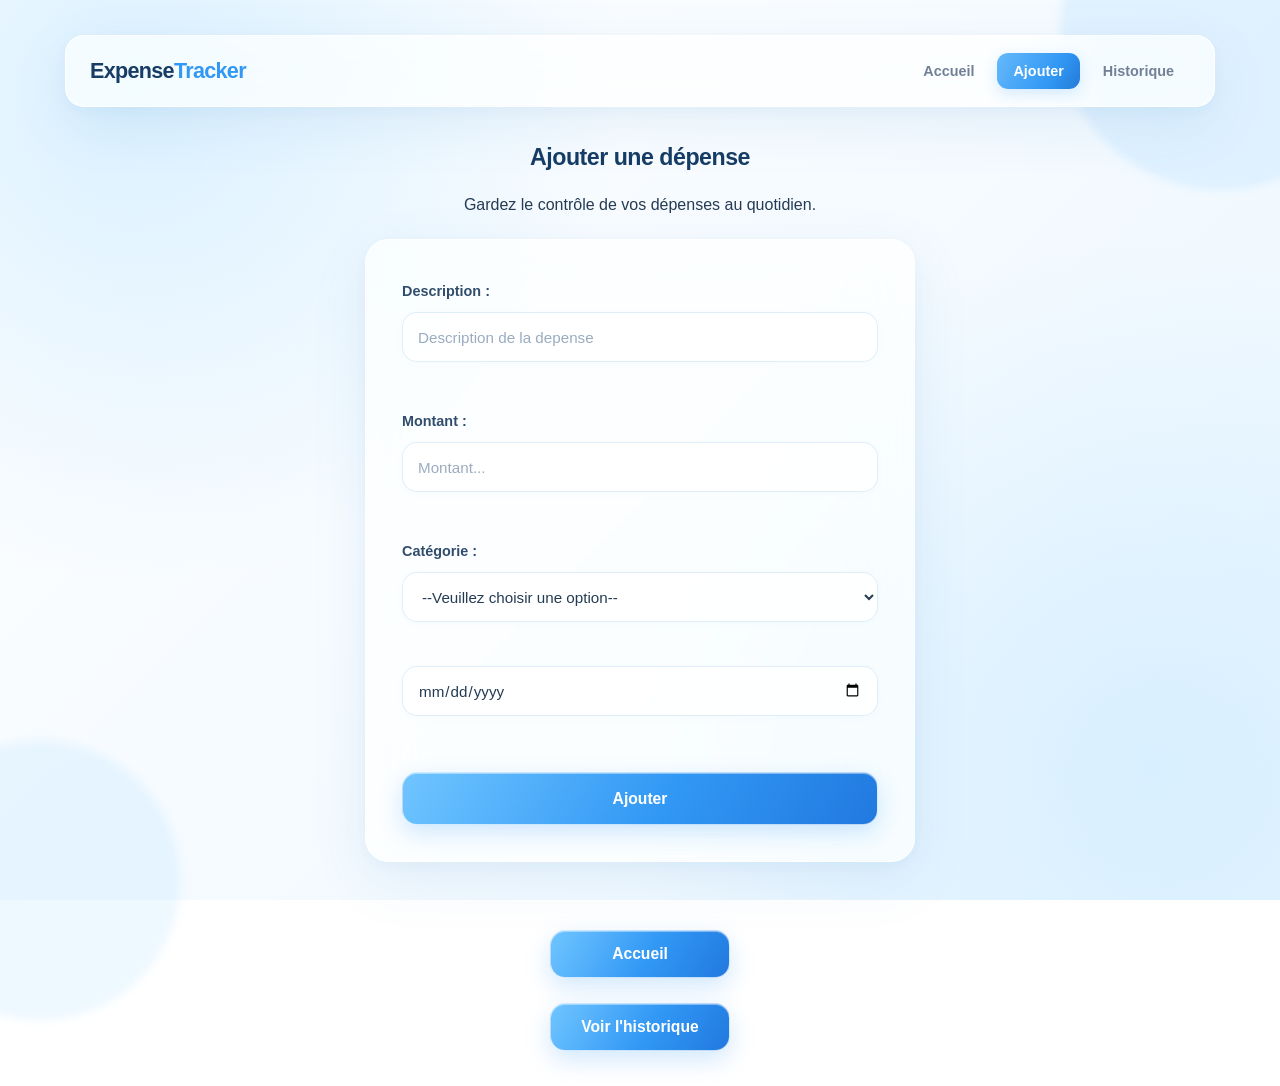
==== view/formulaireDepense.html @ 05aba53c "Initial commit - Expense Tracker" ====
<!DOCTYPE html>
<html lang="fr">
<head>
  <meta charset="UTF-8">
  <meta name="viewport" content="width=device-width, initial-scale=1.0">
  <meta name="description" content="Interface de suivi des dépenses personnelles.">
  <link rel="icon" type="image/svg+xml" href="../expense (1).png">
  <title>Expense Tracker - Formulaire Dépense</title>
  <link rel="stylesheet" href="/styles/style.css">
</head>
<body>
  <nav class="navbar">
    <a href="../view/index.html" class="logo">Expense<span>Tracker</span></a>

    <ul class="nav-links">
        <li><a href="../view/index.html">Accueil</a></li>
        <li><a href="/view/formulaireDepense.html" class="active">Ajouter</a></li>
        <li><a href="/view/historique.html">Historique</a></li>
    </ul>
  </nav>
    <!--Formulaire d'ajout de dépense-->
    <h2>Ajouter une dépense</h2>
  <p>Gardez le contrôle de vos dépenses au quotidien.</p>
    <form id="formulaire">
        <label for="descriptionDepense">Description :</label>
        <input type="text" name="description" id="descriptionDepense" placeholder="Description de la depense" required><br>
        <label for="Montant">Montant :</label>
        <input type="number" name="montant" id="montant" placeholder="Montant..." min="0.01" step="0.01" required><br>

        <label for="categorie">Catégorie : </label>
        <select id="categorie" name="categorie" required>
            <option value="">--Veuillez choisir une option--</option>
            <option value="alimentation">Alimentation</option>
            <option value="loyer">Loyer</option>
            <option value="transport">Transport</option>
            <option value="etude">Etude</option>
            <option value="Goûter">Goûter</option>
            <option value="Frais et Carbutant">Frais et Carbutant</option>
            <option value="Médical">Médical</option>
        </select><br>
        <input type="date" name="date" id="dates" required><br>
        <button type="submit" id="ajouter">Ajouter</button>
    </form><br>
    
    <a href="../view/index.html"><button id="naviguer">Accueil</button></a>
    <a href="../view/historique.html"><button id="naviguer">Voir l'historique</button></a>
  <script src="../js/depense.js"></script>
</body>
</html>
---- styles/style.css ----
/* ==================================================
   EXPENSE TRACKER — LIQUID GLASS REFINED
   White / Sky Blue / Glacier Blue
================================================== */

/* 1. Variables */

:root {
    --blue-primary: #3298F5;
    --blue-dark: #176FC1;
    --blue-deep: #173C65;
    --blue-light: #EAF6FF;
    --blue-pale: #F4FAFF;

    --text-primary: #243B53;
    --text-secondary: #718096;

    --glass-bg: rgba(255, 255, 255, 0.72);
    --glass-solid: rgba(255, 255, 255, 0.92);
    --glass-border: rgba(255, 255, 255, 0.95);

    --border: rgba(133, 187, 231, 0.25);

    --shadow-glass:
        0 18px 55px rgba(62, 133, 201, 0.10),
        0 4px 15px rgba(62, 133, 201, 0.05);

    --radius-large: 24px;
    --radius-medium: 15px;
    --radius-small: 10px;

    --danger: #E45D69;
}

/* 2. Reset */

* {
    margin: 0;
    padding: 0;
    box-sizing: border-box;
}

html {
    min-height: 100%;
    scroll-behavior: smooth;
}

body {
    min-height: 100vh;
    padding: 35px 22px;

    display: flex;
    flex-direction: column;
    align-items: center;
    gap: 25px;

    font-family: "Inter", "Segoe UI", Arial, sans-serif;
    color: var(--text-primary);

    background:
        radial-gradient(
            circle at 10% 10%,
            rgba(155, 215, 255, 0.35),
            transparent 35%
        ),
        radial-gradient(
            circle at 90% 85%,
            rgba(190, 229, 255, 0.45),
            transparent 38%
        ),
        linear-gradient(
            135deg,
            #FFFFFF,
            #F4FAFF 55%,
            #EAF6FF
        );

    background-attachment: fixed;
    position: relative;
    isolation: isolate;
    overflow-x: hidden;
}

/* 3. Background decoration */

body::before,
body::after {
    content: "";
    position: fixed;
    z-index: -1;
    pointer-events: none;
    border-radius: 50%;
}

body::before {
    width: 320px;
    height: 320px;
    top: -130px;
    right: -100px;

    background: rgba(114, 196, 255, 0.15);
    filter: blur(4px);
}

body::after {
    width: 280px;
    height: 280px;
    bottom: -120px;
    left: -100px;

    background: rgba(166, 219, 255, 0.20);
    filter: blur(5px);
}

/* 4. Titles */

h1 {
    width: 100%;
    max-width: 1100px;

    margin: 8px auto 5px;

    text-align: center;
    font-size: clamp(1.8rem, 4vw, 2.8rem);
    font-weight: 800;
    line-height: 1.2;
    letter-spacing: -1.3px;

    background: linear-gradient(
        120deg,
        #173C65,
        #3298F5 65%,
        #73C5FF
    );

    -webkit-background-clip: text;
    background-clip: text;
    -webkit-text-fill-color: transparent;

    animation: titleAppear 0.7s ease both;
}

h2 {
    color: var(--blue-deep);
    font-size: 1.45rem;
    font-weight: 750;
    letter-spacing: -0.5px;
}

/* 5. Navbar */

.navbar {
    width: 100%;
    max-width: 1150px;
    min-height: 72px;

    margin: 0 auto 12px;
    padding: 12px 24px;

    display: flex;
    justify-content: space-between;
    align-items: center;

    background: var(--glass-bg);

    backdrop-filter: blur(24px) saturate(160%);
    -webkit-backdrop-filter: blur(24px) saturate(160%);

    border: 1px solid var(--glass-border);
    border-radius: 19px;

    box-shadow: var(--shadow-glass);
}

/* Logo */

.logo {
    text-decoration: none;
    color: var(--blue-deep);

    font-size: 1.35rem;
    font-weight: 850;
    letter-spacing: -0.7px;
}

.logo span {
    color: var(--blue-primary);
}

/* Navigation links */

.nav-links {
    display: flex;
    align-items: center;
    gap: 7px;

    list-style: none;
}

.nav-links a {
    display: block;
    padding: 10px 16px;

    color: var(--text-secondary);
    text-decoration: none;

    font-size: 0.9rem;
    font-weight: 650;

    border-radius: 11px;

    transition: all 0.25s ease;
}

.nav-links a:hover {
    color: var(--blue-dark);
    background: rgba(50, 152, 245, 0.09);
}

.nav-links a.active {
    color: #FFFFFF;

    background: linear-gradient(
        120deg,
        #65B9FA,
        #3298F5 65%,
        #247BD8
    );

    box-shadow: 0 5px 15px rgba(50, 152, 245, 0.20);
}

/* 6. Form */

#formulaire {
    width: min(100%, 550px);
    padding: 36px;

    display: flex;
    flex-direction: column;
    gap: 13px;

    background: var(--glass-bg);

    backdrop-filter: blur(28px) saturate(165%);
    -webkit-backdrop-filter: blur(28px) saturate(165%);

    border: 1px solid var(--glass-border);
    border-radius: var(--radius-large);

    box-shadow: var(--shadow-glass);

    position: relative;
    overflow: hidden;

    animation: cardAppear 0.7s ease both;
}

#formulaire::before {
    content: "";
    position: absolute;
    top: 0;
    left: 8%;
    right: 8%;
    height: 1px;

    background: linear-gradient(
        90deg,
        transparent,
        #FFFFFF,
        transparent
    );

    pointer-events: none;
}

#formulaire h2 {
    margin-bottom: 5px;
    color: var(--blue-deep);
    font-size: 1.6rem;
}

#formulaire p {
    color: var(--text-secondary);
    font-size: 0.9rem;
    margin-bottom: 5px;
}

/* 7. Labels */

#formulaire label {
    margin-top: 7px;

    color: #314D6C;
    font-size: 0.9rem;
    font-weight: 650;
}

/* 8. Inputs and selects */

#formulaire input,
#formulaire select {
    width: 100%;
    min-height: 50px;
    padding: 13px 15px;

    font: inherit;
    font-size: 0.95rem;
    color: var(--text-primary);

    background: rgba(255, 255, 255, 0.82);

    border: 1px solid var(--border);
    border-radius: var(--radius-medium);

    outline: none;

    box-shadow:
        inset 0 1px 2px rgba(255, 255, 255, 0.9),
        0 2px 8px rgba(60, 130, 190, 0.025);

    transition: 0.25s ease;
}

#formulaire input::placeholder {
    color: #9AACC0;
}

#formulaire input:hover,
#formulaire select:hover {
    border-color: rgba(50, 152, 245, 0.55);
    background: #FFFFFF;
}

#formulaire input:focus,
#formulaire select:focus {
    border-color: var(--blue-primary);
    background: #FFFFFF;

    box-shadow:
        0 0 0 4px rgba(50, 152, 245, 0.12),
        0 5px 16px rgba(50, 152, 245, 0.07);
}

#formulaire select {
    cursor: pointer;
}

#formulaire input[type="date"] {
    cursor: pointer;
}

#formulaire input[type="number"] {
    appearance: textfield;
    -moz-appearance: textfield;
}

/* 9. Buttons */

button {
    font: inherit;
    font-weight: 650;
    cursor: pointer;

    border: none;
    outline: none;

    transition: all 0.25s ease;
}

/* Home button */

#naviguer {
    min-width: 180px;
    padding: 14px 30px;

    color: #FFFFFF;
    font-size: 0.98rem;

    background: linear-gradient(
        120deg,
        #70C5FF,
        #3298F5 55%,
        #2179DF
    );

    border: 1px solid rgba(255, 255, 255, 0.7);
    border-radius: 15px;

    box-shadow:
        0 9px 24px rgba(50, 152, 245, 0.22),
        inset 0 1px 0 rgba(255, 255, 255, 0.4);
}

#naviguer:hover {
    transform: translateY(-3px);
    box-shadow: 0 14px 28px rgba(50, 152, 245, 0.30);
}

#naviguer:active {
    transform: scale(0.98);
}

/* Add button */

#ajouter {
    width: 100%;
    min-height: 53px;
    margin-top: 12px;
    padding: 14px 20px;

    color: #FFFFFF;
    font-size: 0.98rem;

    background: linear-gradient(
        120deg,
        #70C5FF,
        #3298F5 55%,
        #2179DF
    );

    border: 1px solid rgba(255, 255, 255, 0.7);
    border-radius: 15px;

    box-shadow:
        0 8px 22px rgba(50, 152, 245, 0.22),
        inset 0 1px 0 rgba(255, 255, 255, 0.4);
}

#ajouter:hover {
    transform: translateY(-2px);
    box-shadow: 0 13px 28px rgba(50, 152, 245, 0.30);
}

#ajouter:active {
    transform: scale(0.99);
}

/* 10. History table */

table {
    width: 100%;
    max-width: 1150px;
    margin: 10px auto 15px;

    border-collapse: separate;
    border-spacing: 0;

    background: var(--glass-bg);

    backdrop-filter: blur(20px);
    -webkit-backdrop-filter: blur(20px);

    border: 1px solid var(--glass-border);
    border-radius: 18px;

    box-shadow: var(--shadow-glass);

    overflow: hidden;
}

thead {
    background: linear-gradient(
        120deg,
        rgba(220, 241, 255, 0.95),
        rgba(190, 225, 250, 0.95)
    );
}

th {
    padding: 17px 20px;

    color: #24547C;
    font-size: 0.83rem;
    font-weight: 750;
    letter-spacing: 0.35px;
    text-align: left;

    white-space: nowrap;
}

td {
    padding: 16px 20px;

    color: var(--text-primary);
    font-size: 0.91rem;

    border-bottom: 1px solid rgba(148, 163, 184, 0.15);
}

tbody tr {
    transition: background 0.2s ease;
}

tbody tr:hover {
    background: rgba(186, 230, 253, 0.22);
}

tbody tr:last-child td {
    border-bottom: none;
}

/* 11. Delete button */

td button {
    padding: 8px 13px;

    color: #D94C5A;
    background: rgba(255, 236, 238, 0.9);

    border: 1px solid rgba(225, 93, 105, 0.12);
    border-radius: 9px;

    font-size: 0.82rem;
}

td button:hover {
    color: #FFFFFF;
    background: var(--danger);
}

/* 12. Total expenses */

#afficheTotal {
    width: fit-content;
    min-width: 245px;

    margin: 0 auto 15px;
    padding: 20px 30px;

    color: var(--blue-deep);
    font-size: 1.8rem;
    font-weight: 850;
    letter-spacing: -0.6px;
    text-align: center;

    background: var(--glass-bg);

    backdrop-filter: blur(20px);
    -webkit-backdrop-filter: blur(20px);

    border: 1px solid var(--glass-border);
    border-radius: 18px;

    box-shadow: var(--shadow-glass);
    position: relative;
}

#afficheTotal::before {
    content: "";
    position: absolute;
    left: 0;
    top: 18%;
    bottom: 18%;
    width: 4px;

    background: linear-gradient(
        180deg,
        #70C5FF,
        #3298F5
    );

    border-radius: 0 5px 5px 0;
}

/* 13. General links */

a {
    text-decoration: none;
}

/* 14. Focus accessibility */

button:focus-visible,
a:focus-visible,
input:focus-visible,
select:focus-visible {
    outline: 3px solid rgba(50, 152, 245, 0.45);
    outline-offset: 3px;
}

/* 15. Animations */

@keyframes cardAppear {
    from {
        opacity: 0;
        transform: translateY(18px);
    }

    to {
        opacity: 1;
        transform: translateY(0);
    }
}

@keyframes titleAppear {
    from {
        opacity: 0;
        transform: translateY(-12px);
    }

    to {
        opacity: 1;
        transform: translateY(0);
    }
}

/* 16. Responsive */

@media (max-width: 768px) {

    body {
        padding: 25px 16px;
        gap: 20px;
    }

    .navbar {
        flex-direction: column;
        gap: 14px;
        padding: 17px 12px;
    }

    .nav-links {
        width: 100%;
        justify-content: center;
        flex-wrap: wrap;
        gap: 4px;
    }

    .nav-links a {
        padding: 9px 11px;
        font-size: 0.83rem;
    }

    h1 {
        font-size: 2rem;
    }

    #formulaire {
        padding: 25px 20px;
    }

    table {
        display: block;
        overflow-x: auto;
        white-space: nowrap;
    }

    th,
    td {
        padding: 13px 12px;
    }

    #afficheTotal {
        font-size: 1.5rem;
        min-width: 220px;
    }
}

@media (max-width: 400px) {

    body {
        padding: 20px 11px;
    }

    .logo {
        font-size: 1.2rem;
    }

    .nav-links a {
        padding: 8px;
        font-size: 0.78rem;
    }

    #formulaire {
        padding: 21px 16px;
    }

    h1 {
        font-size: 1.7rem;
    }
}

/* 17. Reduce motion */

@media (prefers-reduced-motion: reduce) {

    *,
    *::before,
    *::after {
        animation-duration: 0.01ms !important;
        animation-iteration-count: 1 !important;
        transition-duration: 0.01ms !important;
        scroll-behavior: auto !important;
    }
}
.graphique-container {
    width: 90%;
    max-width: 1000px;
    padding: 25px;
    margin: 25px auto;

    background: rgba(255, 255, 255, 0.72);
    backdrop-filter: blur(18px);
    -webkit-backdrop-filter: blur(18px);

    border: 1px solid rgba(255, 255, 255, 0.8);
    border-radius: 24px;

    box-shadow: 0 12px 35px rgba(50, 152, 245, 0.12);
}

.graphique-container h2 {
    color: #172b4d;
    margin-bottom: 25px;
}

.graphique-container canvas {
    max-height: 400px;
}
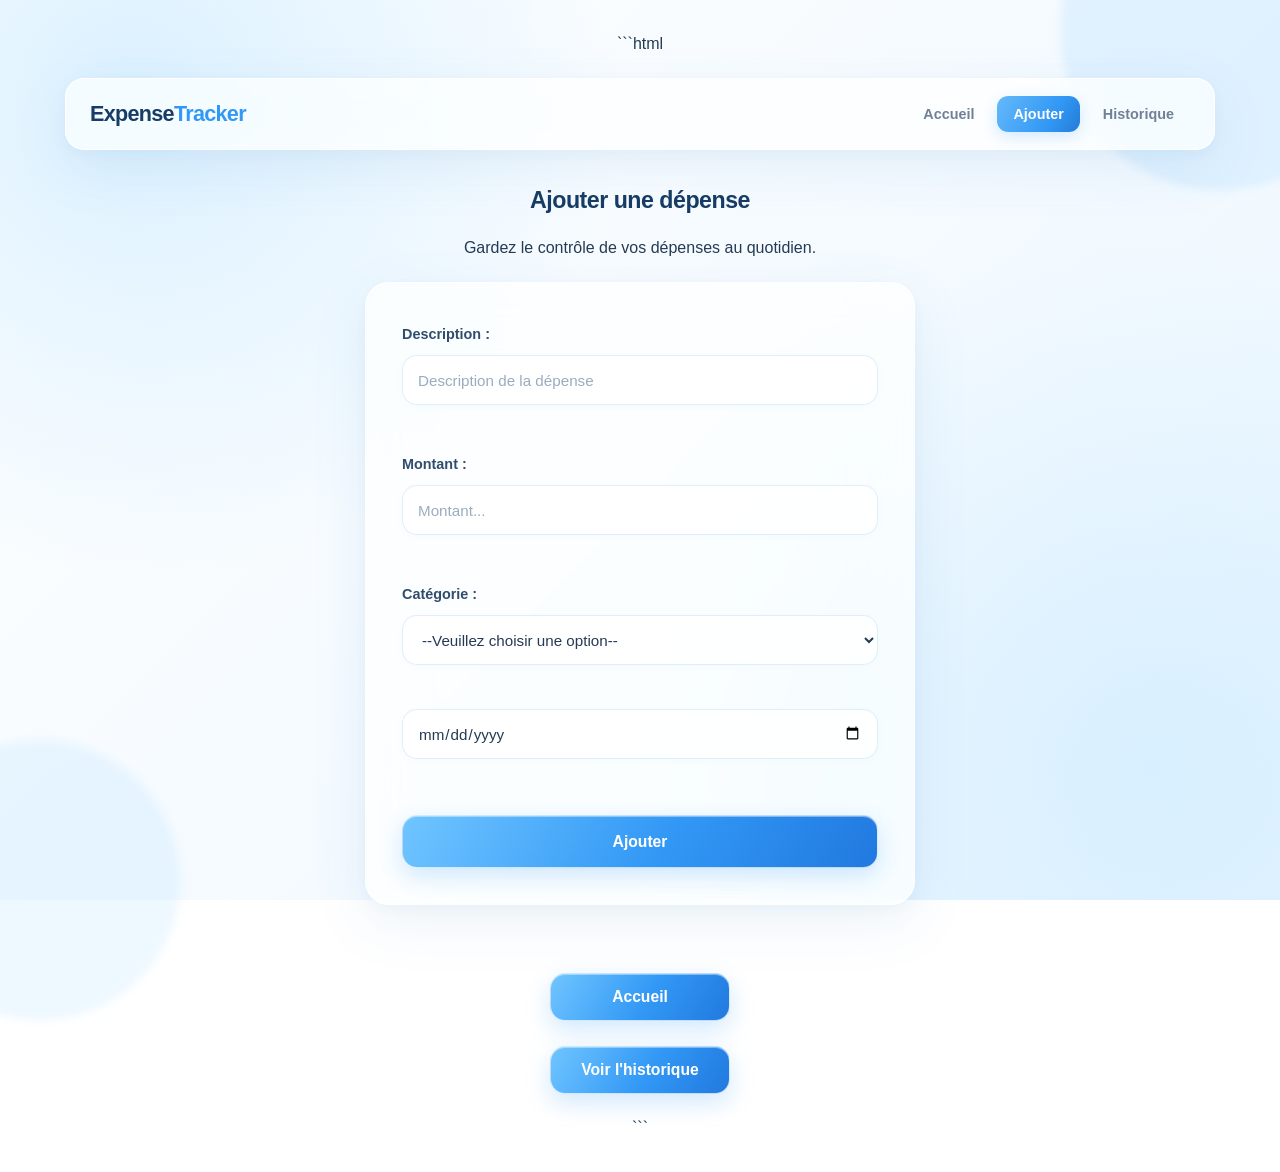
==== commit 85bc2602: "Fix paths" ====
--- a/view/formulaireDepense.html
+++ b/view/formulaireDepense.html
@@ -1,33 +1,63 @@
+```html
 <!DOCTYPE html>
 <html lang="fr">
 <head>
-  <meta charset="UTF-8">
-  <meta name="viewport" content="width=device-width, initial-scale=1.0">
-  <meta name="description" content="Interface de suivi des dépenses personnelles.">
-  <link rel="icon" type="image/svg+xml" href="../expense (1).png">
-  <title>Expense Tracker - Formulaire Dépense</title>
-  <link rel="stylesheet" href="/styles/style.css">
+    <meta charset="UTF-8">
+    <meta name="viewport" content="width=device-width, initial-scale=1.0">
+
+    <meta name="description" content="Interface de suivi des dépenses personnelles.">
+
+    <link rel="icon" type="image/png" href="../expense%20(1).png">
+    <link rel="stylesheet" href="../styles/style.css">
+
+    <title>Expense Tracker - Formulaire Dépense</title>
 </head>
 <body>
-  <nav class="navbar">
-    <a href="../view/index.html" class="logo">Expense<span>Tracker</span></a>
 
-    <ul class="nav-links">
-        <li><a href="../view/index.html">Accueil</a></li>
-        <li><a href="/view/formulaireDepense.html" class="active">Ajouter</a></li>
-        <li><a href="/view/historique.html">Historique</a></li>
-    </ul>
-  </nav>
-    <!--Formulaire d'ajout de dépense-->
+    <nav class="navbar">
+        <a href="../index.html" class="logo">
+            Expense<span>Tracker</span>
+        </a>
+
+        <ul class="nav-links">
+            <li><a href="../index.html">Accueil</a></li>
+            <li><a href="formulaireDepense.html" class="active">Ajouter</a></li>
+            <li><a href="historique.html">Historique</a></li>
+        </ul>
+    </nav>
+
+    <!-- Formulaire d'ajout de dépense -->
+
     <h2>Ajouter une dépense</h2>
-  <p>Gardez le contrôle de vos dépenses au quotidien.</p>
+
+    <p>Gardez le contrôle de vos dépenses au quotidien.</p>
+
     <form id="formulaire">
+
         <label for="descriptionDepense">Description :</label>
-        <input type="text" name="description" id="descriptionDepense" placeholder="Description de la depense" required><br>
-        <label for="Montant">Montant :</label>
-        <input type="number" name="montant" id="montant" placeholder="Montant..." min="0.01" step="0.01" required><br>
+        <input
+            type="text"
+            name="description"
+            id="descriptionDepense"
+            placeholder="Description de la dépense"
+            required
+        >
+        <br>
 
-        <label for="categorie">Catégorie : </label>
+        <label for="montant">Montant :</label>
+        <input
+            type="number"
+            name="montant"
+            id="montant"
+            placeholder="Montant..."
+            min="0.01"
+            step="0.01"
+            required
+        >
+        <br>
+
+        <label for="categorie">Catégorie :</label>
+
         <select id="categorie" name="categorie" required>
             <option value="">--Veuillez choisir une option--</option>
             <option value="alimentation">Alimentation</option>
@@ -37,13 +67,28 @@
             <option value="Goûter">Goûter</option>
             <option value="Frais et Carbutant">Frais et Carbutant</option>
             <option value="Médical">Médical</option>
-        </select><br>
-        <input type="date" name="date" id="dates" required><br>
+        </select>
+        <br>
+
+        <input type="date" name="date" id="dates" required>
+        <br>
+
         <button type="submit" id="ajouter">Ajouter</button>
-    </form><br>
-    
-    <a href="../view/index.html"><button id="naviguer">Accueil</button></a>
-    <a href="../view/historique.html"><button id="naviguer">Voir l'historique</button></a>
-  <script src="../js/depense.js"></script>
+
+    </form>
+
+    <br>
+
+    <a href="../index.html">
+        <button id="naviguer">Accueil</button>
+    </a>
+
+    <a href="historique.html">
+        <button id="naviguer">Voir l'historique</button>
+    </a>
+
+    <script src="../js/depense.js"></script>
+
 </body>
 </html>
+```
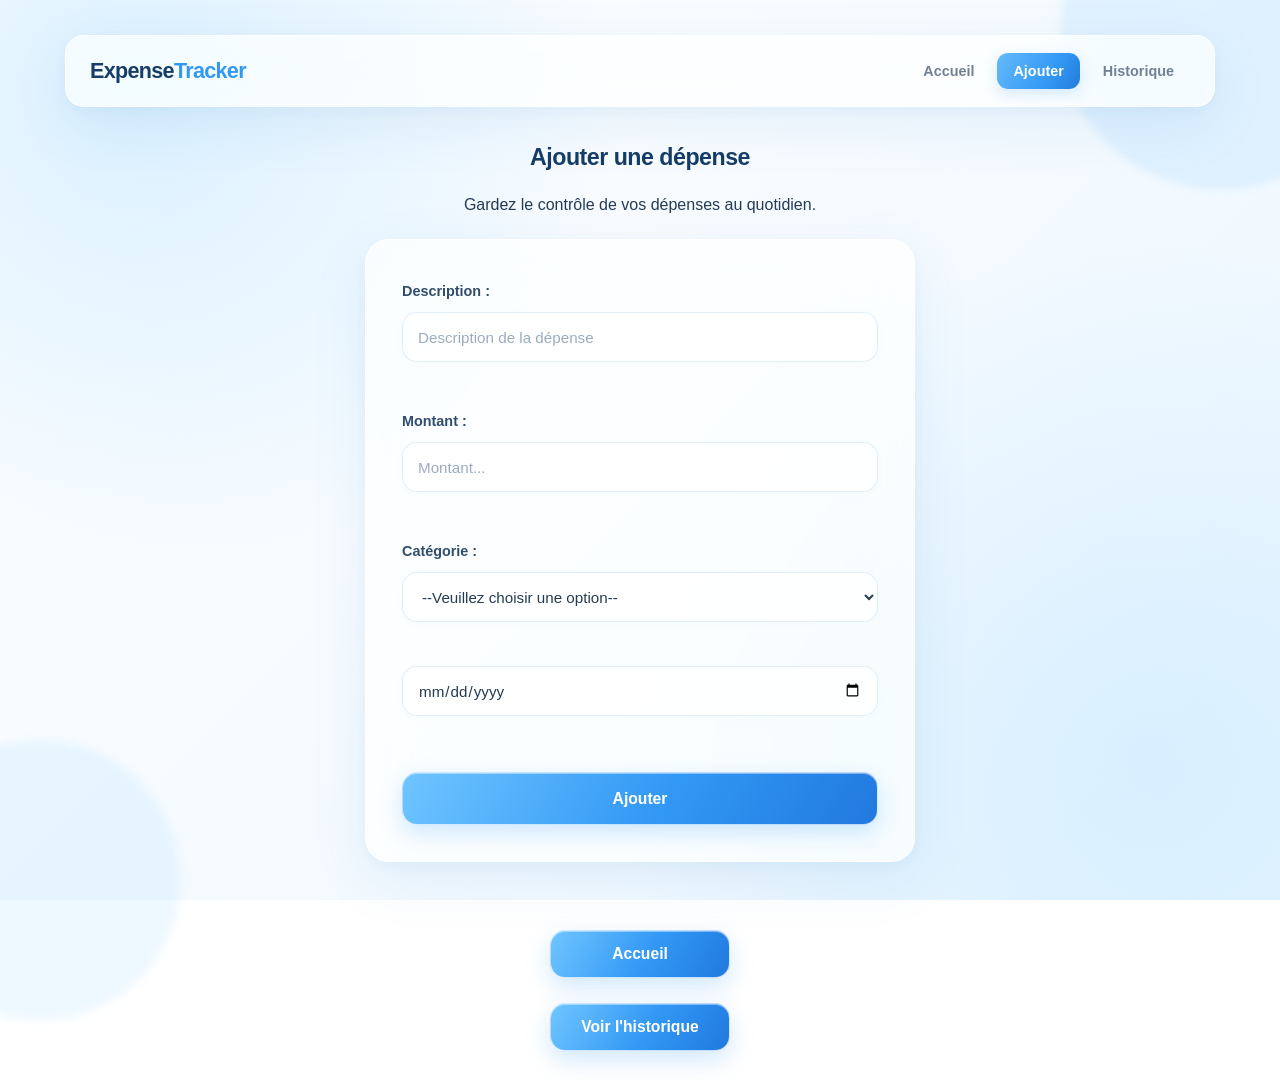
==== commit 47a5c530: "Modification" ====
--- a/view/formulaireDepense.html
+++ b/view/formulaireDepense.html
@@ -1,4 +1,3 @@
-```html
 <!DOCTYPE html>
 <html lang="fr">
 <head>
@@ -91,4 +90,3 @@
 
 </body>
 </html>
-```
